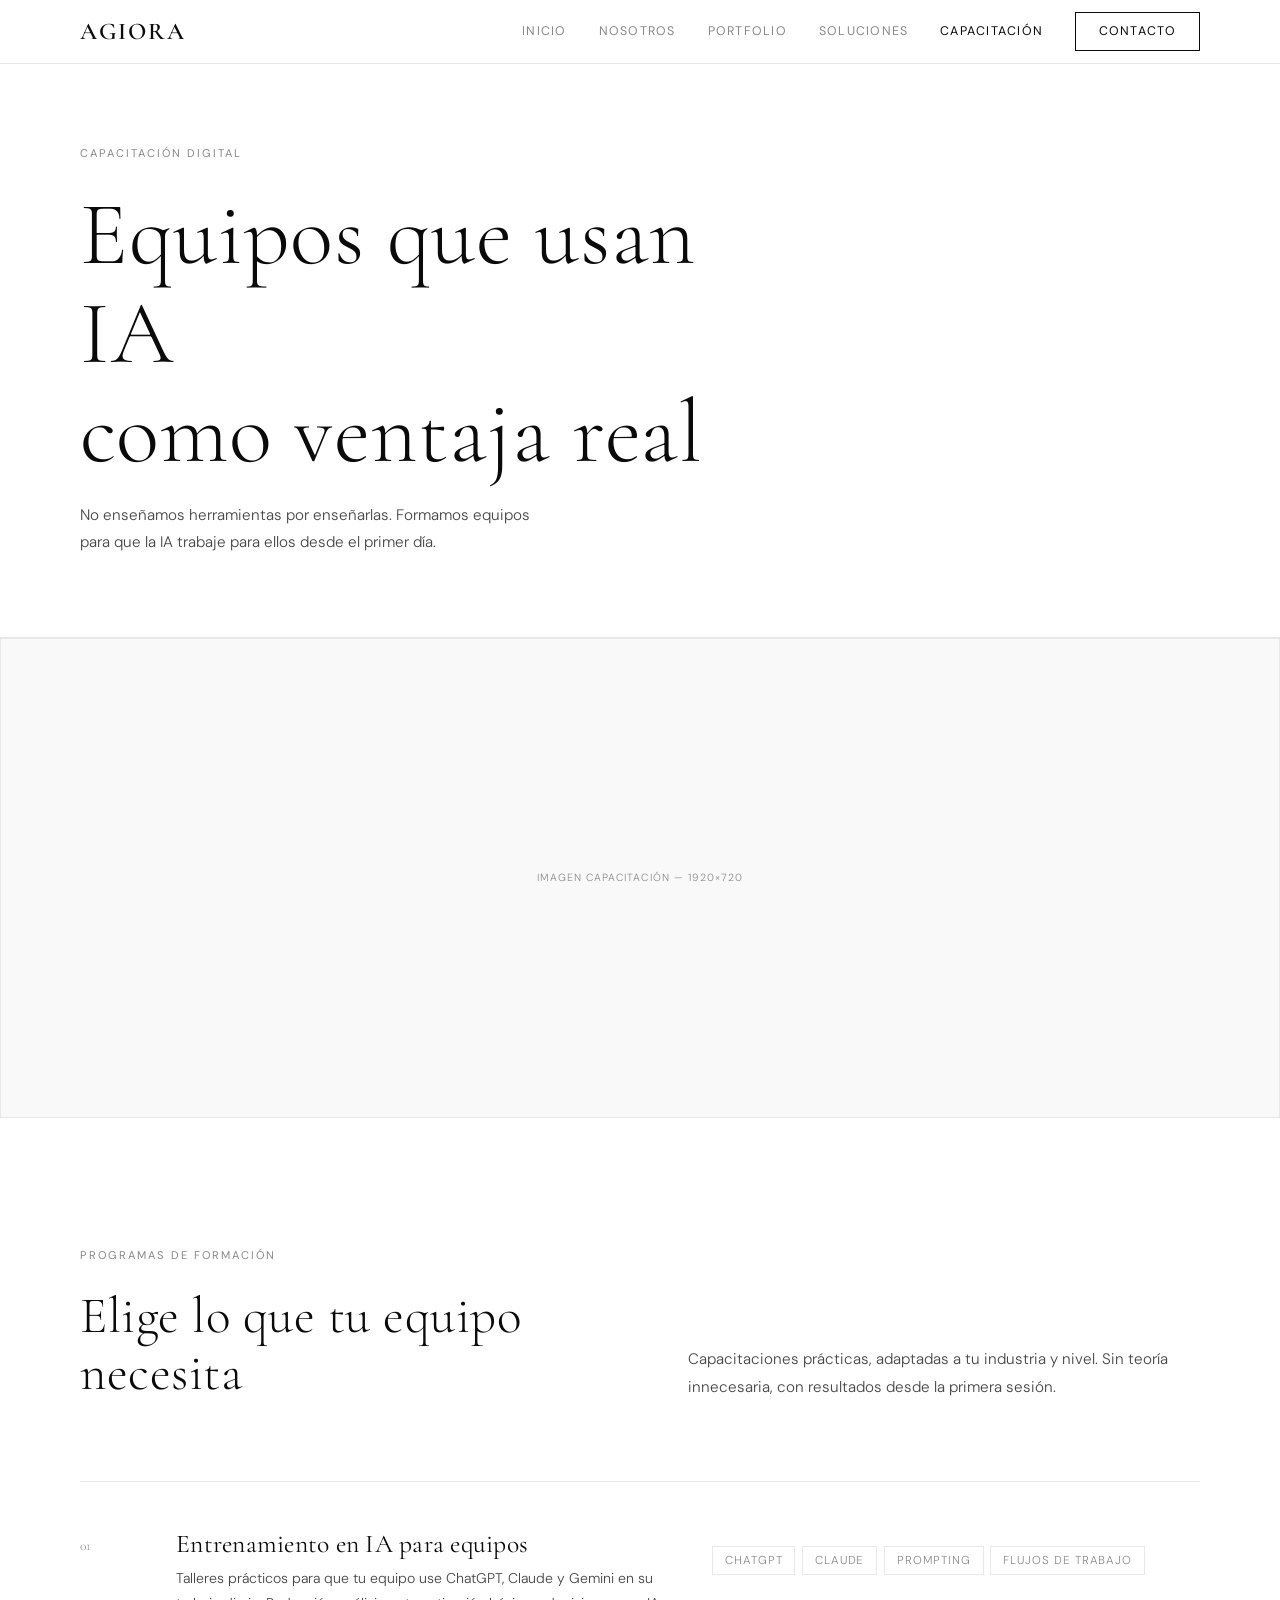
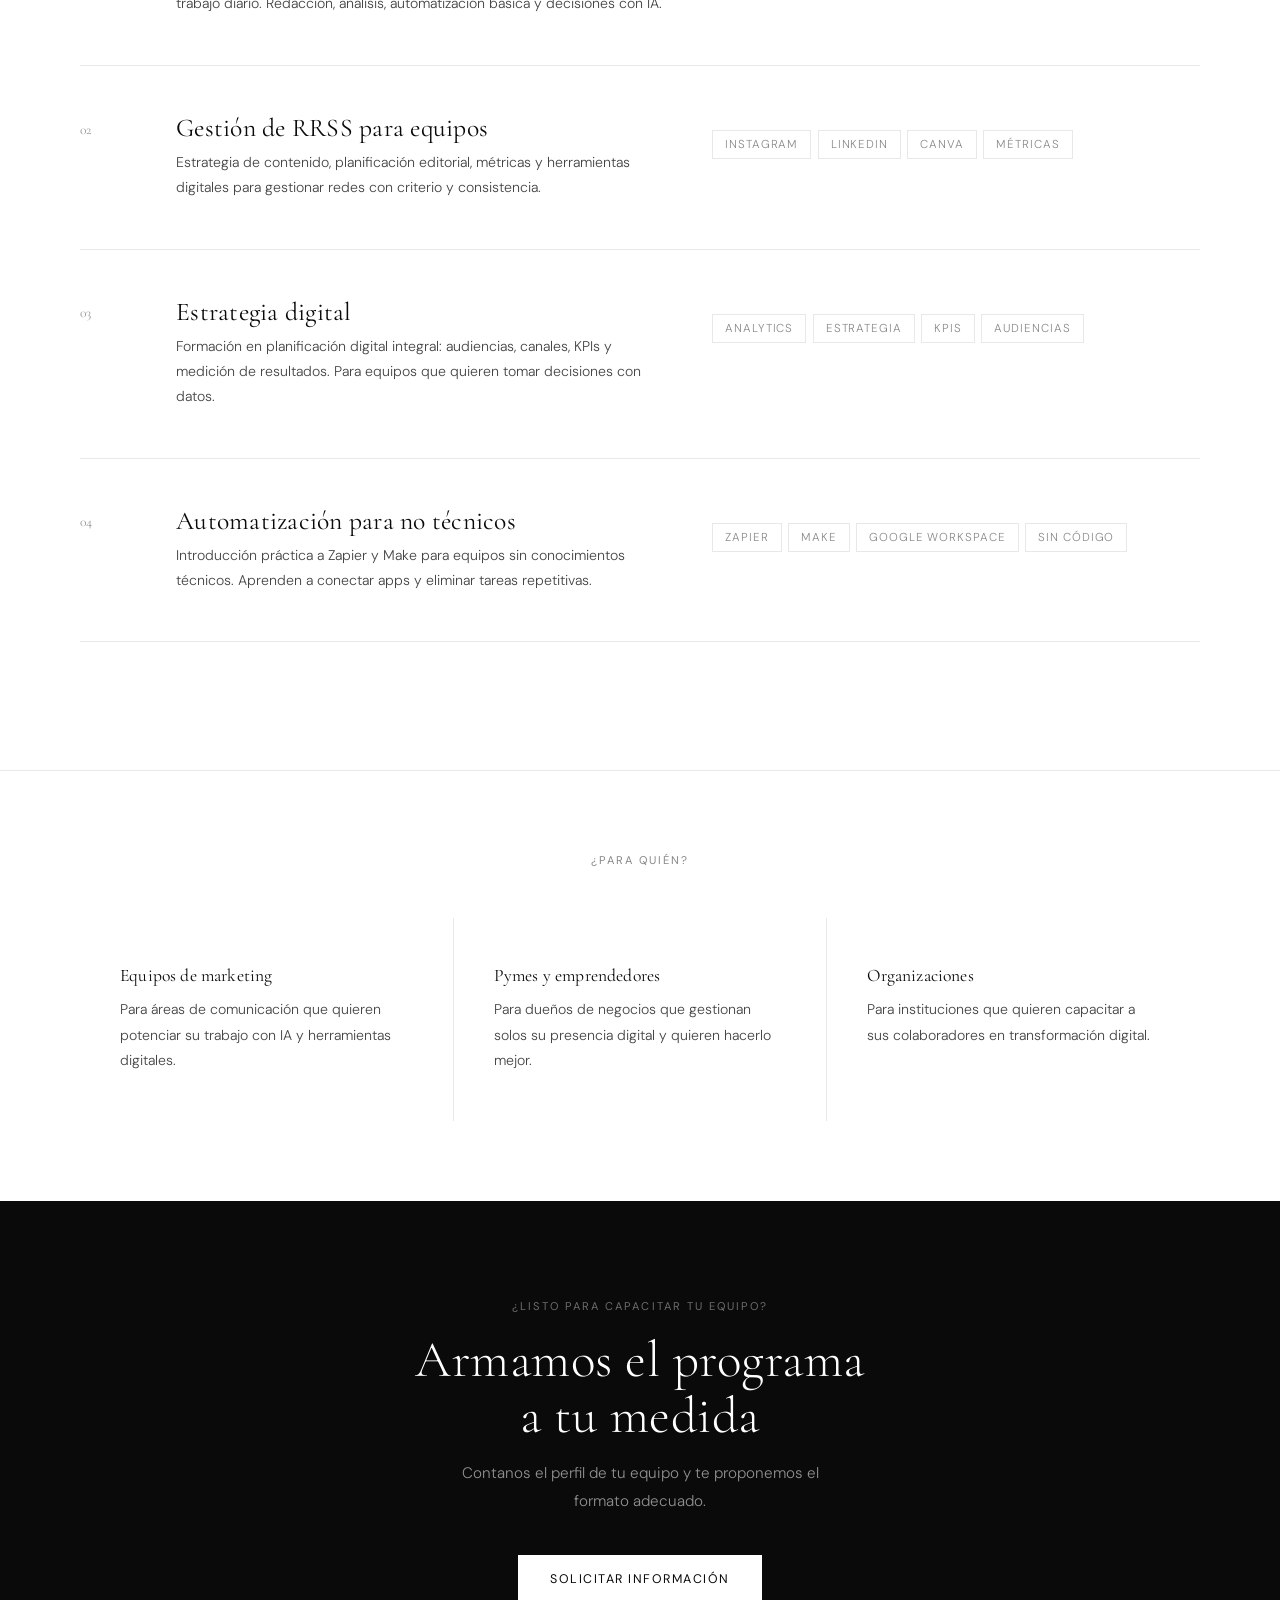
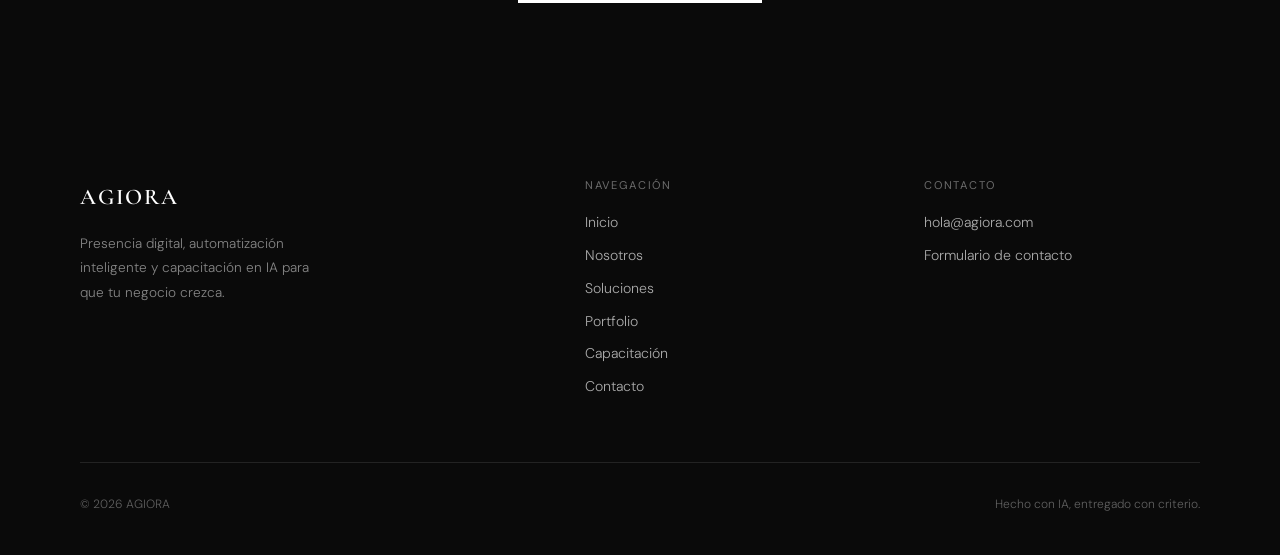
==== capacitacion.html @ 40956e15 "primer commit" ====
<!DOCTYPE html>
<html lang="es">
<head>
  <meta charset="UTF-8" />
  <meta name="viewport" content="width=device-width, initial-scale=1.0" />
  <title>Capacitación — AGIORA</title>
  <link rel="stylesheet" href="styles.css" />
  <style>
    .programs-list { border-top: 1px solid var(--border); }
    .program-row { display: grid; grid-template-columns: 3rem 1fr 1fr; gap: 3rem; padding: 3rem 0; border-bottom: 1px solid var(--border); align-items: start; }
    .program-num { font-family: var(--font-display); font-size: 0.85rem; color: var(--muted); padding-top: 0.3rem; }
    .program-row h3 { margin-bottom: 0.5rem; }
    .program-row p { font-size: 0.88rem; }
    .program-tags { display: flex; flex-wrap: wrap; gap: 0.4rem; margin-top: 1rem; }

    .for-who { display: grid; grid-template-columns: repeat(3,1fr); gap: 1px; background: var(--border); }
    .for-who-cell { background: var(--bg); padding: 3rem 2.5rem; }
    .for-who-cell h3 { margin-bottom: 0.75rem; font-size: 1.1rem; }
    .for-who-cell p { font-size: 0.88rem; }

    @media (max-width: 900px) {
      .program-row { grid-template-columns: 2.5rem 1fr; }
      .program-row > *:last-child { grid-column: 2; }
      .for-who { grid-template-columns: 1fr; }
    }
  </style>
</head>
<body>

<nav class="nav" id="nav">
  <div class="nav-inner">
    <a href="index.html" class="nav-logo">Agiora</a>
    <div class="nav-links" id="navLinks">
      <a href="index.html">Inicio</a>
      <a href="sobreagiora.html">Nosotros</a>
      <a href="portfolio.html">Portfolio</a>
      <a href="soluciones.html">Soluciones</a>
      <a href="capacitacion.html" class="active">Capacitación</a>
      <a href="contacto.html" class="nav-cta">Contacto</a>
    </div>
    <button class="nav-toggle" id="navToggle" aria-label="Menú">
      <span></span><span></span><span></span>
    </button>
  </div>
</nav>

<section class="page-hero">
  <div class="container">
    <span class="section-label" style="animation: fadeUp 0.7s var(--ease) both;">Capacitación Digital</span>
    <h1 style="animation: fadeUp 0.7s 0.1s var(--ease) both; max-width:700px;">Equipos que usan IA<br>como ventaja real</h1>
    <p style="animation: fadeUp 0.7s 0.2s var(--ease) both; max-width:480px; margin-top:1.25rem;">No enseñamos herramientas por enseñarlas. Formamos equipos para que la IA trabaje para ellos desde el primer día.</p>
  </div>
</section>

<!-- IMAGEN -->
<div style="width:100%;aspect-ratio:16/6;overflow:hidden;">
  <div class="img-placeholder" style="height:100%;font-size:0.65rem;">Imagen capacitación — 1920×720</div>
</div>

<section class="section">
  <div class="container">
    <div style="display:grid;grid-template-columns:1fr 1fr;gap:6rem;margin-bottom:5rem;align-items:end;" class="anim-fade-up">
      <div>
        <span class="section-label">Programas de formación</span>
        <h2>Elige lo que tu equipo necesita</h2>
      </div>
      <p>Capacitaciones prácticas, adaptadas a tu industria y nivel. Sin teoría innecesaria, con resultados desde la primera sesión.</p>
    </div>

    <div class="programs-list">
      <div class="program-row anim-fade-up">
        <span class="program-num">01</span>
        <div>
          <h3>Entrenamiento en IA para equipos</h3>
          <p>Talleres prácticos para que tu equipo use ChatGPT, Claude y Gemini en su trabajo diario. Redacción, análisis, automatización básica y decisiones con IA.</p>
        </div>
        <div>
          <div class="program-tags">
            <span class="tag">ChatGPT</span>
            <span class="tag">Claude</span>
            <span class="tag">Prompting</span>
            <span class="tag">Flujos de trabajo</span>
          </div>
        </div>
      </div>
      <div class="program-row anim-fade-up anim-delay-1">
        <span class="program-num">02</span>
        <div>
          <h3>Gestión de RRSS para equipos</h3>
          <p>Estrategia de contenido, planificación editorial, métricas y herramientas digitales para gestionar redes con criterio y consistencia.</p>
        </div>
        <div>
          <div class="program-tags">
            <span class="tag">Instagram</span>
            <span class="tag">LinkedIn</span>
            <span class="tag">Canva</span>
            <span class="tag">Métricas</span>
          </div>
        </div>
      </div>
      <div class="program-row anim-fade-up anim-delay-2">
        <span class="program-num">03</span>
        <div>
          <h3>Estrategia digital</h3>
          <p>Formación en planificación digital integral: audiencias, canales, KPIs y medición de resultados. Para equipos que quieren tomar decisiones con datos.</p>
        </div>
        <div>
          <div class="program-tags">
            <span class="tag">Analytics</span>
            <span class="tag">Estrategia</span>
            <span class="tag">KPIs</span>
            <span class="tag">Audiencias</span>
          </div>
        </div>
      </div>
      <div class="program-row anim-fade-up anim-delay-3">
        <span class="program-num">04</span>
        <div>
          <h3>Automatización para no técnicos</h3>
          <p>Introducción práctica a Zapier y Make para equipos sin conocimientos técnicos. Aprenden a conectar apps y eliminar tareas repetitivas.</p>
        </div>
        <div>
          <div class="program-tags">
            <span class="tag">Zapier</span>
            <span class="tag">Make</span>
            <span class="tag">Google Workspace</span>
            <span class="tag">Sin código</span>
          </div>
        </div>
      </div>
    </div>
  </div>
</section>

<hr class="divider" />

<section class="section-sm">
  <div class="container">
    <span class="section-label anim-fade-up" style="display:block;text-align:center;margin-bottom:3rem;">¿Para quién?</span>
    <div class="for-who anim-fade-up">
      <div class="for-who-cell">
        <h3>Equipos de marketing</h3>
        <p>Para áreas de comunicación que quieren potenciar su trabajo con IA y herramientas digitales.</p>
      </div>
      <div class="for-who-cell">
        <h3>Pymes y emprendedores</h3>
        <p>Para dueños de negocios que gestionan solos su presencia digital y quieren hacerlo mejor.</p>
      </div>
      <div class="for-who-cell">
        <h3>Organizaciones</h3>
        <p>Para instituciones que quieren capacitar a sus colaboradores en transformación digital.</p>
      </div>
    </div>
  </div>
</section>

<div class="cta-band anim-fade-up">
  <span class="section-label" style="color:rgba(255,255,255,0.4);display:block;margin-bottom:1rem;">¿Listo para capacitar tu equipo?</span>
  <h2>Armamos el programa<br>a tu medida</h2>
  <p>Contanos el perfil de tu equipo y te proponemos el formato adecuado.</p>
  <a href="contacto.html" class="btn btn-primary" style="background:#fff;color:var(--text);margin:0 auto;">Solicitar información</a>
</div>

<footer class="footer">
  <div class="container">
    <div class="footer-grid">
      <div class="footer-brand">
        <span class="footer-logo">Agiora</span>
        <p>Presencia digital, automatización inteligente y capacitación en IA para que tu negocio crezca.</p>
      </div>
      <div class="footer-col">
        <h4>Navegación</h4>
        <div class="footer-links">
          <a href="index.html">Inicio</a>
          <a href="sobreagiora.html">Nosotros</a>
      <a href="soluciones.html">Soluciones</a>
          <a href="portfolio.html">Portfolio</a>
      <a href="capacitacion.html">Capacitación</a>
          <a href="contacto.html">Contacto</a>
        </div>
      </div>
      <div class="footer-col">
        <h4>Contacto</h4>
        <div class="footer-links">
          <a href="mailto:hola@agiora.com">hola@agiora.com</a>
          <a href="contacto.html">Formulario de contacto</a>
        </div>
      </div>
    </div>
    <div class="footer-bottom">
      <span>© 2026 AGIORA</span>
      <span>Hecho con IA, entregado con criterio.</span>
    </div>
  </div>
</footer>

<script>
  const nav = document.getElementById('nav');
  window.addEventListener('scroll', () => nav.classList.toggle('scrolled', window.scrollY > 20));
  const toggle = document.getElementById('navToggle');
  const links = document.getElementById('navLinks');
  toggle.addEventListener('click', () => {
    links.classList.toggle('open');
    const s = toggle.querySelectorAll('span');
    if (links.classList.contains('open')) {
      s[0].style.transform = 'translateY(6px) rotate(45deg)';
      s[1].style.opacity = '0';
      s[2].style.transform = 'translateY(-6px) rotate(-45deg)';
    } else { s.forEach(x => { x.style.transform = ''; x.style.opacity = ''; }); }
  });
  const obs = new IntersectionObserver(entries => {
    entries.forEach(e => { if (e.isIntersecting) e.target.classList.add('visible'); });
  }, { threshold: 0.08 });
  document.querySelectorAll('.anim-fade-up').forEach(el => obs.observe(el));
</script>
</body>
</html>
---- styles.css ----
@import url('https://fonts.googleapis.com/css2?family=Cormorant+Garamond:ital,wght@0,300;0,400;0,600;1,300;1,400&family=DM+Sans:wght@300;400;500&display=swap');

:root {
  --bg:      #ffffff;
  --surface: #f9f9f9;
  --border:  #e8e8e8;
  --text:    #0a0a0a;
  --muted:   #888888;
  --soft:    #444444;

  --font-display: 'Cormorant Garamond', serif;
  --font-body:    'DM Sans', sans-serif;

  --ease: cubic-bezier(0.4, 0, 0.2, 1);
  --t: 0.25s;
  --max: 1200px;
  --nav-h: 64px;
}

*, *::before, *::after { box-sizing: border-box; margin: 0; padding: 0; }
html { font-size: 16px; scroll-behavior: smooth; }

body {
  background: var(--bg);
  color: var(--text);
  font-family: var(--font-body);
  font-weight: 300;
  line-height: 1.65;
  overflow-x: hidden;
}

/* ── TYPOGRAPHY ── */
h1, h2, h3, h4 {
  font-family: var(--font-display);
  font-weight: 300;
  letter-spacing: 0.01em;
  color: var(--text);
  line-height: 1.1;
}
h1 { font-size: clamp(3rem, 7vw, 6rem); }
h2 { font-size: clamp(2rem, 4vw, 3.5rem); }
h3 { font-size: clamp(1.2rem, 2vw, 1.6rem); font-weight: 400; }
p  { color: var(--soft); line-height: 1.8; font-size: 0.95rem; }
a  { color: inherit; text-decoration: none; }
img { display: block; max-width: 100%; object-fit: cover; }

/* ── NAV ── */
.nav {
  position: fixed;
  top: 0; left: 0; right: 0;
  z-index: 100;
  height: var(--nav-h);
  display: flex;
  align-items: center;
  background: rgba(255,255,255,0.96);
  border-bottom: 1px solid var(--border);
  backdrop-filter: blur(8px);
}
.nav-inner {
  width: 100%;
  max-width: var(--max);
  margin: 0 auto;
  padding: 0 2.5rem;
  display: flex;
  align-items: center;
  justify-content: space-between;
}
.nav-logo {
  font-family: var(--font-display);
  font-size: 1.5rem;
  font-weight: 600;
  letter-spacing: 0.08em;
  text-transform: uppercase;
  color: var(--text);
}
.nav-links { display: flex; align-items: center; gap: 2rem; }
.nav-links a {
  font-size: 0.78rem;
  font-weight: 400;
  letter-spacing: 0.1em;
  text-transform: uppercase;
  color: var(--muted);
  transition: color var(--t) var(--ease);
}
.nav-links a:hover, .nav-links a.active { color: var(--text); }
.nav-links .nav-cta {
  padding: 0.5rem 1.4rem;
  border: 1px solid var(--text);
  color: var(--text);
  font-size: 0.78rem;
  font-weight: 400;
  letter-spacing: 0.1em;
  text-transform: uppercase;
  transition: all var(--t) var(--ease);
}
.nav-links .nav-cta:hover { background: var(--text); color: var(--bg); }
.nav-toggle {
  display: none;
  flex-direction: column;
  gap: 5px;
  background: none;
  border: none;
  cursor: pointer;
}
.nav-toggle span { display: block; width: 22px; height: 1px; background: var(--text); transition: transform var(--t) var(--ease), opacity var(--t) var(--ease); }

/* ── BUTTONS ── */
.btn {
  display: inline-flex;
  align-items: center;
  gap: 0.75rem;
  padding: 0.85rem 2rem;
  font-family: var(--font-body);
  font-size: 0.78rem;
  font-weight: 400;
  letter-spacing: 0.12em;
  text-transform: uppercase;
  cursor: pointer;
  border: none;
  transition: all var(--t) var(--ease);
}
.btn-primary { background: var(--text); color: var(--bg); }
.btn-primary:hover { opacity: 0.85; }
.btn-outline { background: transparent; color: var(--text); border: 1px solid var(--text); }
.btn-outline:hover { background: var(--text); color: var(--bg); }
.btn-ghost {
  background: transparent;
  color: var(--muted);
  padding: 0;
  font-size: 0.78rem;
  letter-spacing: 0.08em;
  text-transform: uppercase;
}
.btn-ghost:hover { color: var(--text); gap: 1rem; }

/* ── LAYOUT ── */
.container { max-width: var(--max); margin: 0 auto; padding: 0 2.5rem; }
.section { padding: 8rem 0; }
.section-sm { padding: 5rem 0; }

.section-label {
  font-family: var(--font-body);
  font-size: 0.7rem;
  font-weight: 400;
  letter-spacing: 0.18em;
  text-transform: uppercase;
  color: var(--muted);
  margin-bottom: 1.5rem;
  display: block;
}

.section-header { max-width: 600px; margin-bottom: 5rem; }
.section-header p { margin-top: 1.25rem; }
.section-header.center { text-align: center; margin: 0 auto 5rem; }

/* ── GRID ── */
.grid-2 { display: grid; grid-template-columns: repeat(2, 1fr); gap: 2rem; }
.grid-3 { display: grid; grid-template-columns: repeat(3, 1fr); gap: 2rem; }
.grid-4 { display: grid; grid-template-columns: repeat(4, 1fr); gap: 1.5rem; }

/* ── IMAGE PLACEHOLDER ── */
.img-placeholder {
  background: var(--surface);
  border: 1px solid var(--border);
  width: 100%;
  display: flex;
  align-items: center;
  justify-content: center;
  color: var(--muted);
  font-size: 0.7rem;
  letter-spacing: 0.1em;
  text-transform: uppercase;
}

/* ── CARD ── */
.card {
  position: relative;
  overflow: hidden;
}
.card-img {
  width: 100%;
  aspect-ratio: 4/3;
  overflow: hidden;
  margin-bottom: 1.25rem;
}
.card-img .img-placeholder { height: 100%; }
.card-img img { width: 100%; height: 100%; transition: transform 0.6s var(--ease); }
.card:hover .card-img img { transform: scale(1.04); }
.card h3 { margin-bottom: 0.4rem; font-size: 1.1rem; }
.card p { font-size: 0.88rem; }

/* ── STAT ── */
.stat-num {
  font-family: var(--font-display);
  font-size: clamp(2.5rem, 5vw, 4rem);
  font-weight: 300;
  color: var(--text);
  line-height: 1;
}
.stat-label { font-size: 0.78rem; color: var(--muted); margin-top: 0.5rem; letter-spacing: 0.05em; }

/* ── DIVIDER ── */
.divider { border: none; border-top: 1px solid var(--border); margin: 0; }

/* ── TAG ── */
.tag {
  display: inline-flex;
  align-items: center;
  padding: 0.25rem 0.75rem;
  border: 1px solid var(--border);
  font-size: 0.72rem;
  letter-spacing: 0.08em;
  text-transform: uppercase;
  color: var(--muted);
}

/* ── FOOTER ── */
.footer {
  background: var(--text);
  color: var(--bg);
  padding: 5rem 0 2.5rem;
}
.footer-grid {
  display: grid;
  grid-template-columns: 1.6fr 1fr 1fr;
  gap: 4rem;
  padding-bottom: 4rem;
  border-bottom: 1px solid rgba(255,255,255,0.1);
  margin-bottom: 2rem;
}
.footer-logo {
  font-family: var(--font-display);
  font-size: 1.4rem;
  font-weight: 600;
  letter-spacing: 0.08em;
  text-transform: uppercase;
  color: var(--bg);
  margin-bottom: 1rem;
  display: block;
}
.footer-brand p { font-size: 0.85rem; color: rgba(255,255,255,0.5); max-width: 240px; }
.footer-col h4 {
  font-family: var(--font-body);
  font-size: 0.7rem;
  font-weight: 400;
  letter-spacing: 0.15em;
  text-transform: uppercase;
  color: rgba(255,255,255,0.4);
  margin-bottom: 1.25rem;
}
.footer-links { display: flex; flex-direction: column; gap: 0.6rem; }
.footer-links a { font-size: 0.88rem; color: rgba(255,255,255,0.65); transition: color var(--t) var(--ease); }
.footer-links a:hover { color: var(--bg); }
.footer-bottom {
  display: flex;
  align-items: center;
  justify-content: space-between;
  font-size: 0.75rem;
  color: rgba(255,255,255,0.35);
}

/* ── ANIMATIONS ── */
@keyframes fadeUp {
  from { opacity: 0; transform: translateY(30px); }
  to   { opacity: 1; transform: translateY(0); }
}
@keyframes fadeIn {
  from { opacity: 0; }
  to   { opacity: 1; }
}

.anim-fade-up {
  opacity: 0;
  transform: translateY(24px);
  transition: opacity 0.7s var(--ease), transform 0.7s var(--ease);
}
.anim-fade-up.visible { opacity: 1; transform: translateY(0); }
.anim-delay-1 { transition-delay: 0.1s; }
.anim-delay-2 { transition-delay: 0.2s; }
.anim-delay-3 { transition-delay: 0.3s; }
.anim-delay-4 { transition-delay: 0.4s; }

/* ── HERO ── */
.hero {
  min-height: 100vh;
  padding-top: var(--nav-h);
  display: flex;
  align-items: flex-end;
  position: relative;
  overflow: hidden;
}
.hero-bg {
  position: absolute;
  inset: 0;
  background: var(--surface);
}
.hero-bg .img-placeholder { height: 100%; border: none; }
.hero-bg img { width: 100%; height: 100%; object-fit: cover; }
.hero-overlay {
  position: absolute;
  inset: 0;
  background: linear-gradient(to top, rgba(0,0,0,0.55) 0%, rgba(0,0,0,0.1) 60%, transparent 100%);
}
.hero-content {
  position: relative;
  z-index: 2;
  padding: 5rem 2.5rem;
  max-width: var(--max);
  margin: 0 auto;
  width: 100%;
  color: #fff;
}
.hero-content h1 { color: #fff; max-width: 800px; }
.hero-content p { color: rgba(255,255,255,0.75); max-width: 480px; margin-top: 1.5rem; font-size: 1rem; }
.hero-actions { display: flex; gap: 1rem; margin-top: 2.5rem; flex-wrap: wrap; }
.hero-content .btn-primary { background: #fff; color: var(--text); }
.hero-content .btn-primary:hover { opacity: 0.9; }
.hero-content .btn-outline { border-color: rgba(255,255,255,0.5); color: #fff; }
.hero-content .btn-outline:hover { background: #fff; color: var(--text); }

/* ── PAGE HERO ── */
.page-hero {
  padding: calc(var(--nav-h) + 5rem) 0 5rem;
  border-bottom: 1px solid var(--border);
}

/* ── FORMS ── */
.form-group { display: flex; flex-direction: column; gap: 0.5rem; }
.form-group label {
  font-size: 0.7rem;
  font-weight: 400;
  letter-spacing: 0.12em;
  text-transform: uppercase;
  color: var(--muted);
}
.form-group input,
.form-group textarea,
.form-group select {
  background: transparent;
  border: none;
  border-bottom: 1px solid var(--border);
  padding: 0.75rem 0;
  color: var(--text);
  font-family: var(--font-body);
  font-size: 0.95rem;
  font-weight: 300;
  outline: none;
  width: 100%;
  transition: border-color var(--t) var(--ease);
}
.form-group input:focus,
.form-group textarea:focus { border-color: var(--text); }
.form-group input::placeholder,
.form-group textarea::placeholder { color: var(--border); }
.form-group textarea { resize: vertical; min-height: 120px; }

/* ── SCROLLBAR ── */
::-webkit-scrollbar { width: 4px; }
::-webkit-scrollbar-track { background: var(--bg); }
::-webkit-scrollbar-thumb { background: var(--border); }

/* ── RESPONSIVE ── */
@media (max-width: 900px) {
  .grid-3 { grid-template-columns: repeat(2, 1fr); }
  .grid-4 { grid-template-columns: repeat(2, 1fr); }
  .footer-grid { grid-template-columns: 1fr 1fr; }
  .footer-brand { grid-column: 1 / -1; }
}
@media (max-width: 640px) {
  .nav-links {
    display: none; flex-direction: column;
    position: fixed; inset: 0; top: var(--nav-h);
    background: var(--bg); padding: 2rem;
    gap: 1.5rem; z-index: 99;
    border-top: 1px solid var(--border);
  }
  .nav-links.open { display: flex; }
  .nav-links a { font-size: 1rem; }
  .nav-toggle { display: flex; }
  .grid-2, .grid-3, .grid-4 { grid-template-columns: 1fr; }
  .footer-grid { grid-template-columns: 1fr; gap: 2.5rem; }
  .footer-bottom { flex-direction: column; gap: 0.5rem; text-align: center; }
  .section { padding: 5rem 0; }
  .hero-content { padding: 3rem 1.5rem; }
}

/* ── CTA BAND ── */
.cta-band {
  background: var(--text);
  color: var(--bg);
  padding: 6rem 2.5rem;
  text-align: center;
}
.cta-band h2 { color: var(--bg); margin-bottom: 1rem; }
.cta-band p { color: rgba(255,255,255,0.55); max-width: 400px; margin: 0 auto 2.5rem; }
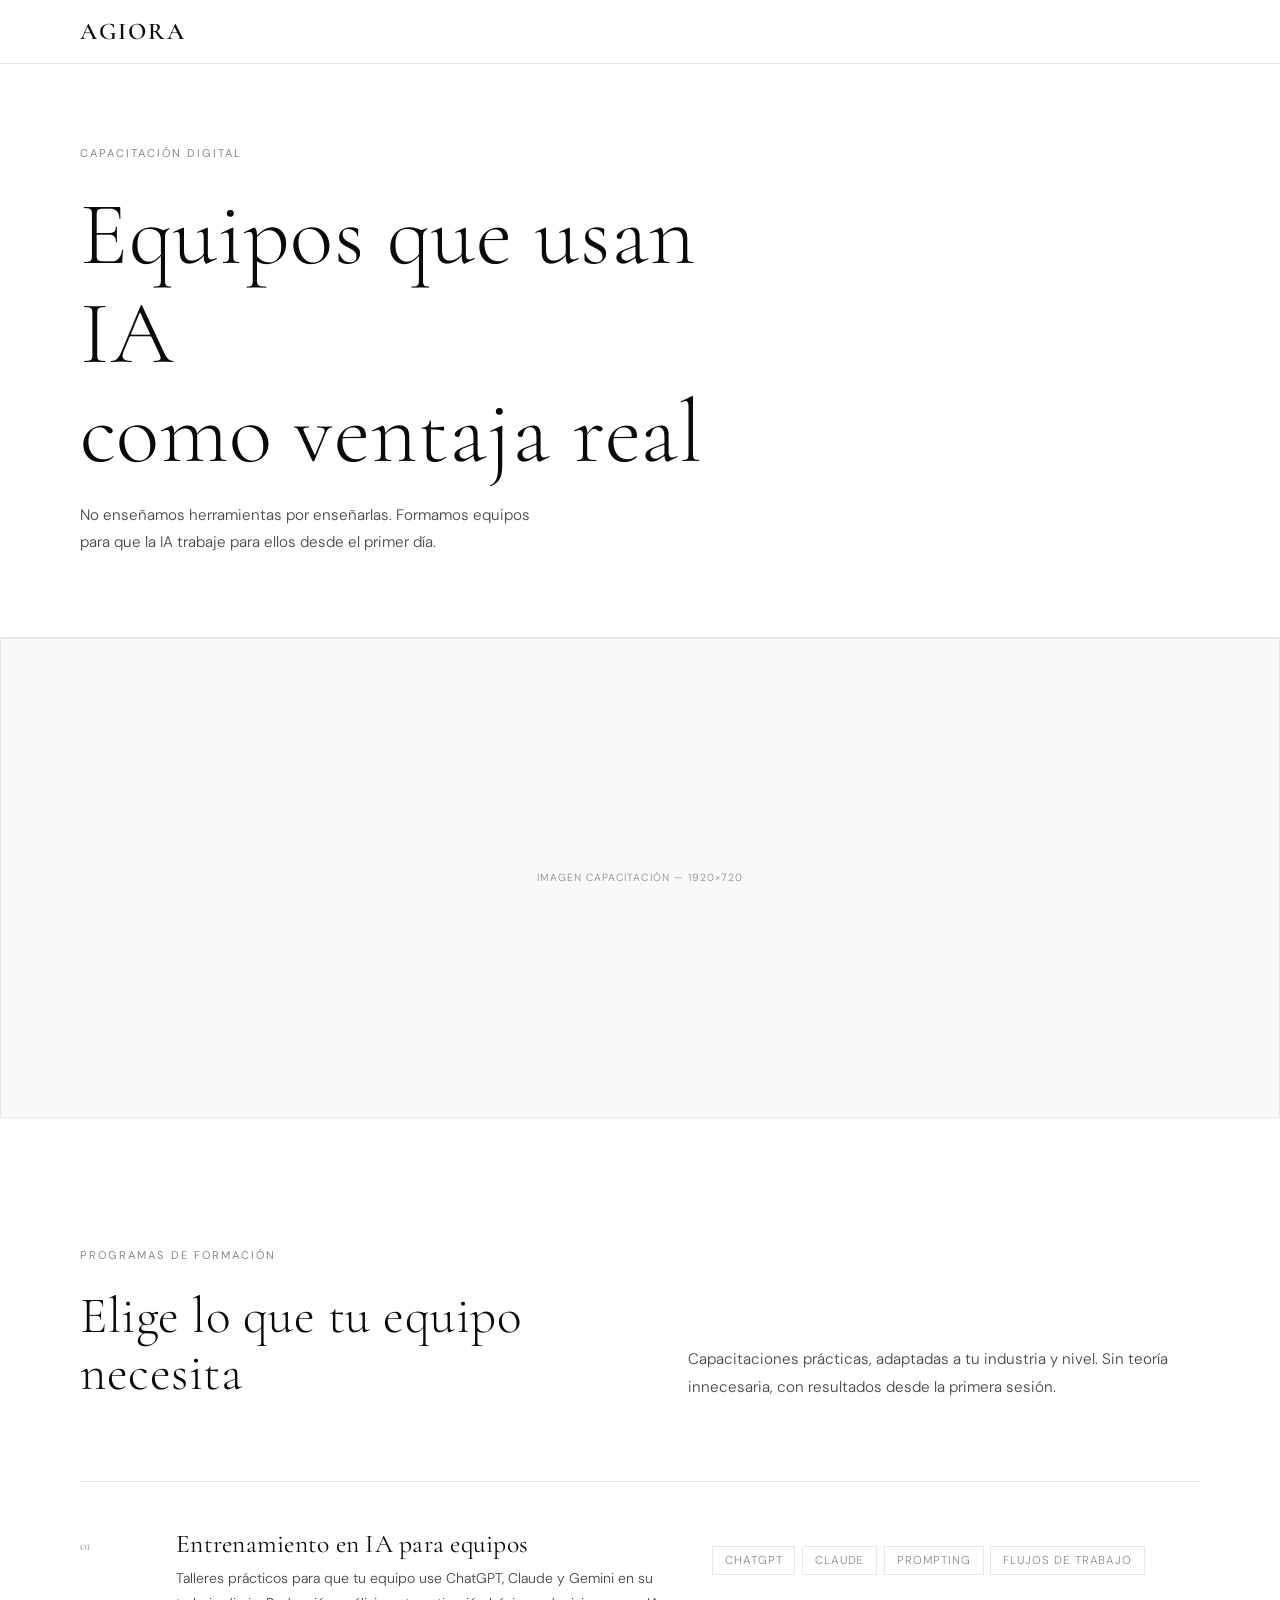
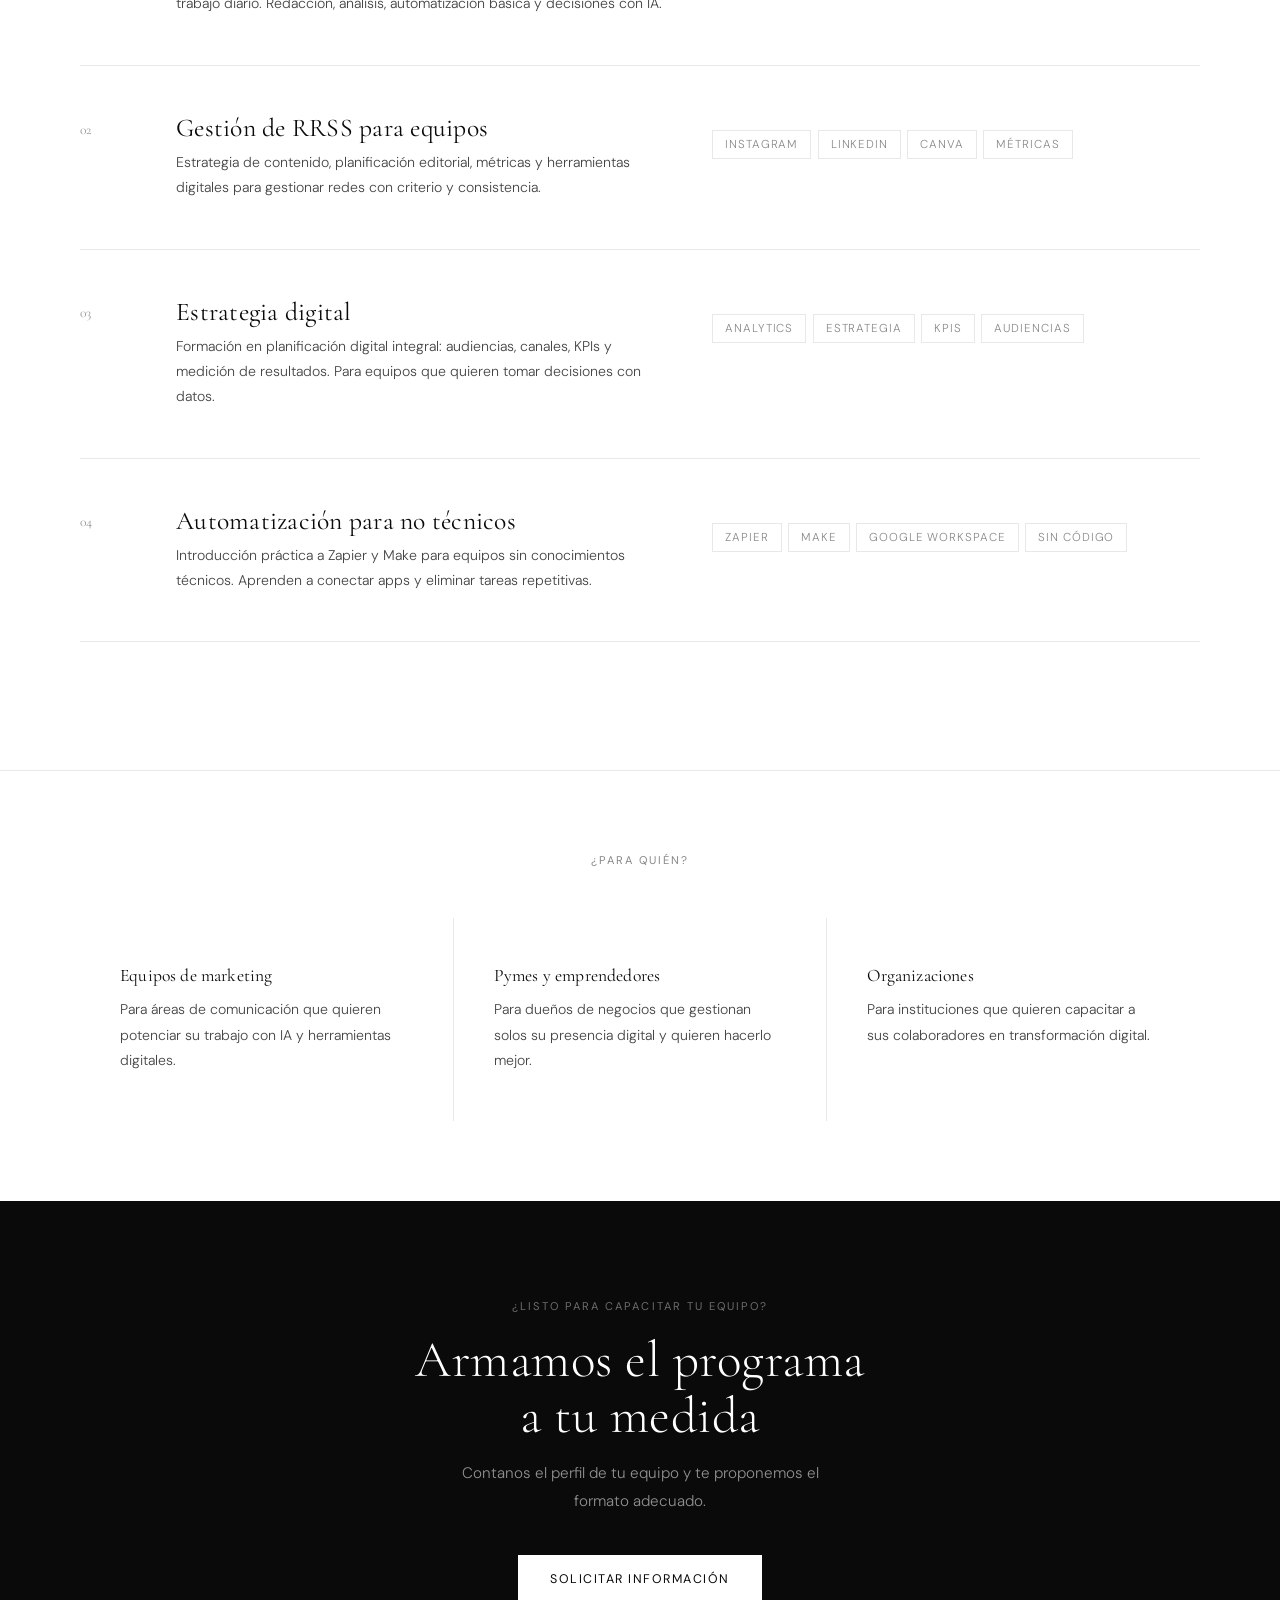
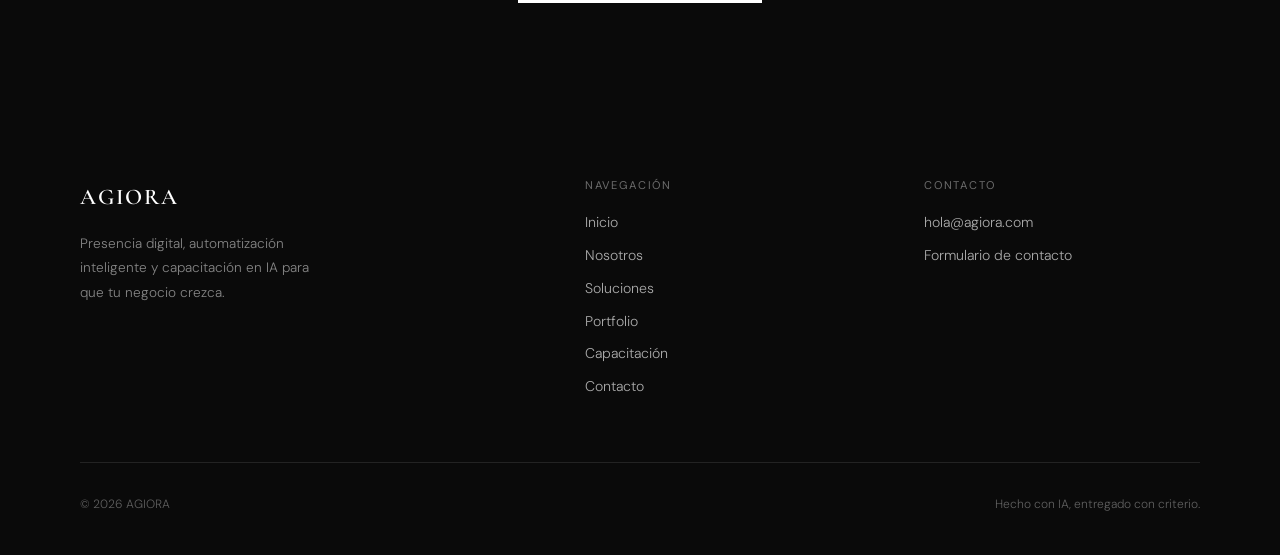
==== commit 745288ea: "fix definitivo nav mobileddd" ====
--- a/capacitacion.html
+++ b/capacitacion.html
@@ -30,7 +30,7 @@
 <nav class="nav" id="nav">
   <div class="nav-inner">
     <a href="index.html" class="nav-logo">Agiora</a>
-    <div class="nav-links" id="navLinks">
+    <div class="nav-links" id="navLinks" style="display:none;">
       <a href="index.html">Inicio</a>
       <a href="sobreagiora.html">Nosotros</a>
       <a href="portfolio.html">Portfolio</a>
--- a/styles.css
+++ b/styles.css
@@ -74,6 +74,7 @@
   color: var(--text);
 }
 .nav-links { display: flex; align-items: center; gap: 2rem; }
+@media (max-width: 640px) { .nav-links { display: none; } }
 .nav-links a {
   font-size: 0.78rem;
   font-weight: 400;
@@ -369,13 +370,15 @@
 @media (max-width: 640px) {
   .nav-links {
     display: none; flex-direction: column;
-    position: fixed; inset: 0; top: var(--nav-h);
-    background: var(--bg); padding: 2rem;
-    gap: 1.5rem; z-index: 99;
+    position: fixed; left: 0; right: 0; top: var(--nav-h); bottom: 0;
+    background: #ffffff; padding: 2rem;
+    gap: 1.5rem; z-index: 999;
     border-top: 1px solid var(--border);
+    overflow-y: auto;
   }
   .nav-links.open { display: flex; }
-  .nav-links a { font-size: 1rem; }
+  .nav-links a { font-size: 1rem; color: #0a0a0a !important; background: #ffffff; }
+  .nav-links .nav-cta { color: #0a0a0a !important; background: #ffffff; border-color: #0a0a0a; }
   .nav-toggle { display: flex; }
   .grid-2, .grid-3, .grid-4 { grid-template-columns: 1fr; }
   .footer-grid { grid-template-columns: 1fr; gap: 2.5rem; }
@@ -392,4 +395,4 @@
   text-align: center;
 }
 .cta-band h2 { color: var(--bg); margin-bottom: 1rem; }
-.cta-band p { color: rgba(255,255,255,0.55); max-width: 400px; margin: 0 auto 2.5rem; }+.cta-band p { color: rgba(255,255,255,0.55); max-width: 400px; margin: 0 auto 2.5rem; }
